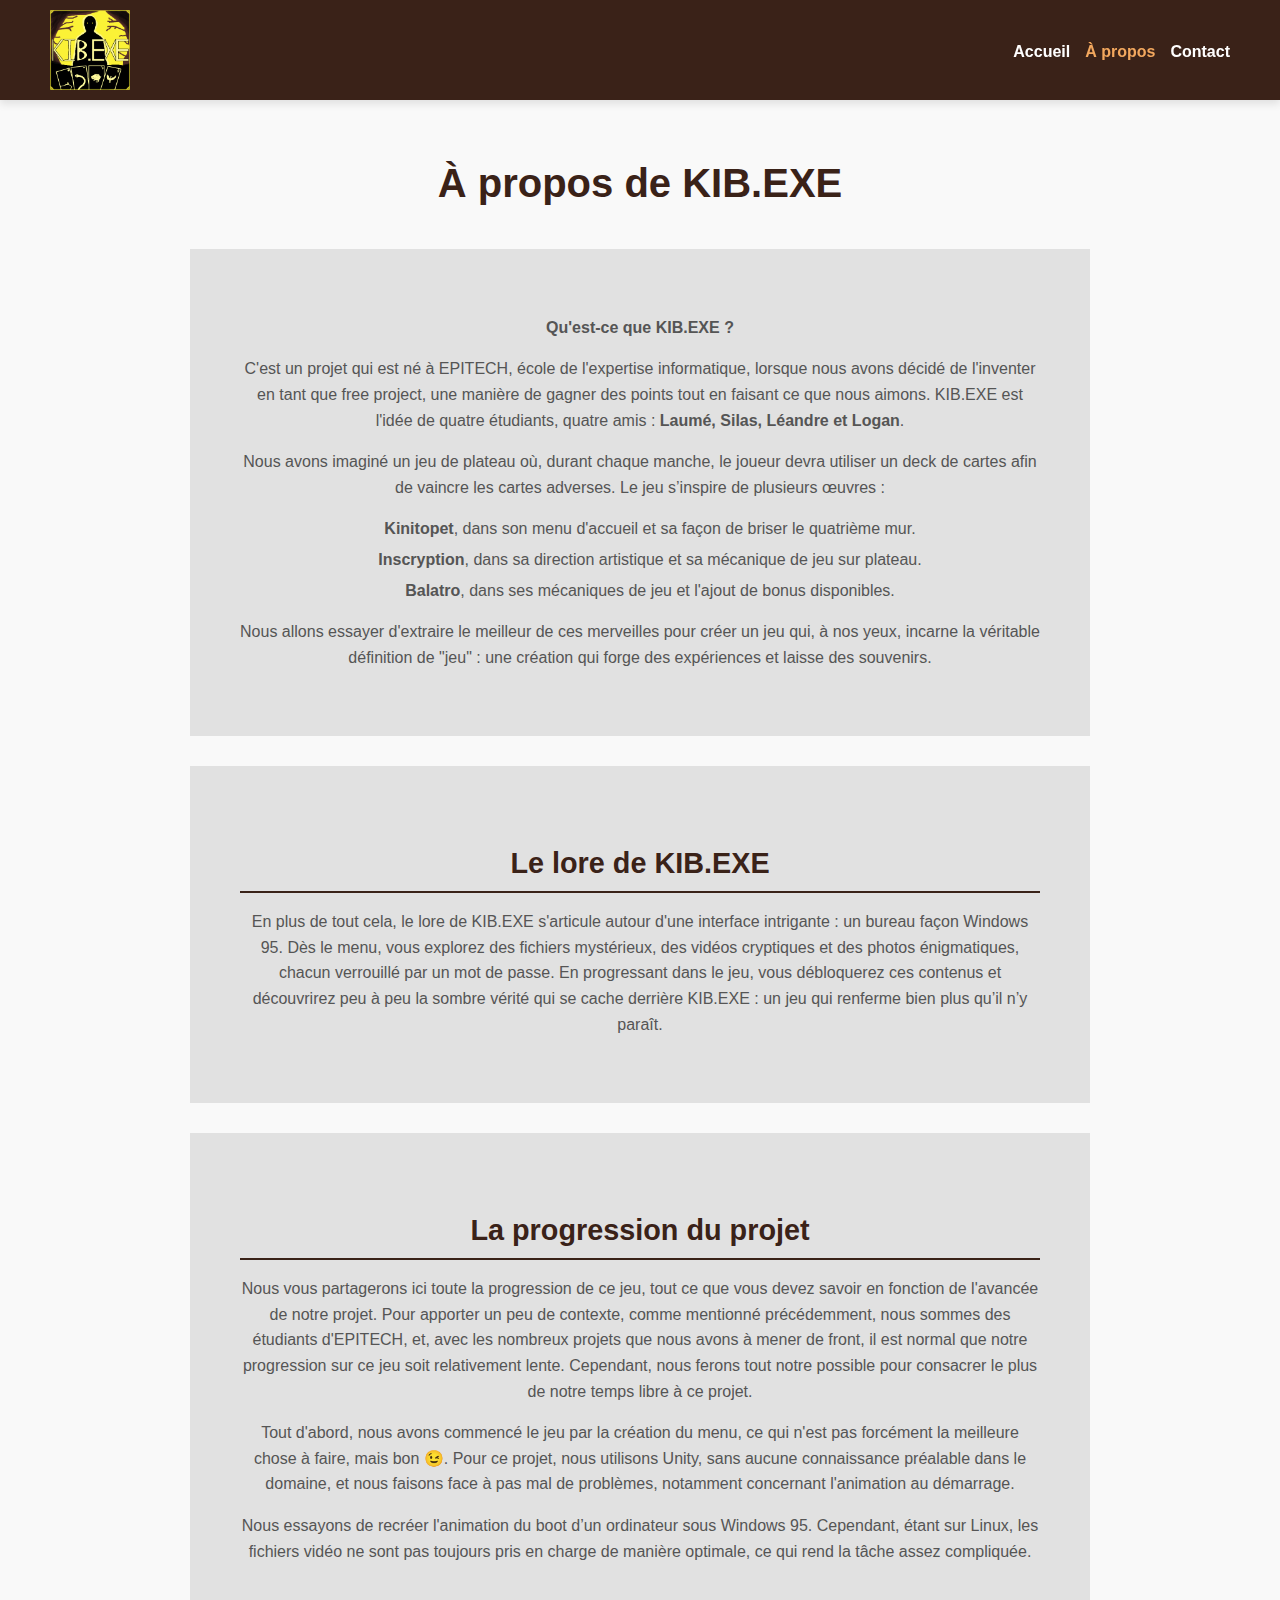
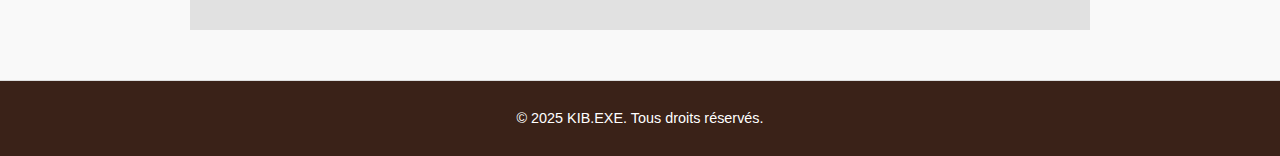
==== about.html @ d12bddd9 "[+] web page" ====
<!DOCTYPE html>
<html lang="fr">
<head>
    <meta charset="UTF-8">
    <meta name="viewport" content="width=device-width, initial-scale=1.0">
    <title>À propos - KIB.EXE</title>
    <link rel="stylesheet" href="style.css">
</head>
<body>
    <header class="header">
        <div class="logo"><img src="logo_kib.png" alt="logo kib.exe"></div>
        <nav class="nav">
            <ul>
                <li><a href="index.html">Accueil</a></li>
                <li><a href="about.html" class="active">À propos</a></li>
                <li><a href="contact.html">Contact</a></li>
            </ul>
        </nav>
    </header>

    <main class="about">
        <h1>À propos de KIB.EXE</h1>

        <section class="description">
            <p><strong>Qu'est-ce que KIB.EXE ?</strong></p>
            <p>
                C'est un projet qui est né à EPITECH, école de l'expertise informatique, lorsque nous avons décidé de l'inventer 
                en tant que free project, une manière de gagner des points tout en faisant ce que nous aimons. KIB.EXE est l'idée 
                de quatre étudiants, quatre amis : <strong>Laumé, Silas, Léandre et Logan</strong>.
            </p>
            <p>
                Nous avons imaginé un jeu de plateau où, durant chaque manche, le joueur devra utiliser un deck de cartes afin de 
                vaincre les cartes adverses. Le jeu s’inspire de plusieurs œuvres :
            </p>
            <ul>
                <li><strong>Kinitopet</strong>, dans son menu d'accueil et sa façon de briser le quatrième mur.</li>
                <li><strong>Inscryption</strong>, dans sa direction artistique et sa mécanique de jeu sur plateau.</li>
                <li><strong>Balatro</strong>, dans ses mécaniques de jeu et l'ajout de bonus disponibles.</li>
            </ul>
            <p>
                Nous allons essayer d'extraire le meilleur de ces merveilles pour créer un jeu qui, à nos yeux, incarne la véritable 
                définition de "jeu" : une création qui forge des expériences et laisse des souvenirs.
            </p>
        </section>

        <section class="lore">
            <h2>Le lore de KIB.EXE</h2>
            <p>
                En plus de tout cela, le lore de KIB.EXE s'articule autour d'une interface intrigante : un bureau façon Windows 95. 
                Dès le menu, vous explorez des fichiers mystérieux, des vidéos cryptiques et des photos énigmatiques, chacun verrouillé 
                par un mot de passe. En progressant dans le jeu, vous débloquerez ces contenus et découvrirez peu à peu la sombre vérité 
                qui se cache derrière KIB.EXE : un jeu qui renferme bien plus qu’il n’y paraît.
            </p>
        </section>

        <section class="progression">
            <h2>La progression du projet</h2>
            <p>
                Nous vous partagerons ici toute la progression de ce jeu, tout ce que vous devez savoir en fonction de l'avancée 
                de notre projet. Pour apporter un peu de contexte, comme mentionné précédemment, nous sommes des étudiants 
                d'EPITECH, et, avec les nombreux projets que nous avons à mener de front, il est normal que notre progression 
                sur ce jeu soit relativement lente. Cependant, nous ferons tout notre possible pour consacrer le plus de notre 
                temps libre à ce projet.
            </p>
            <p>
                Tout d'abord, nous avons commencé le jeu par la création du menu, ce qui n'est pas forcément la meilleure 
                chose à faire, mais bon 😉. Pour ce projet, nous utilisons Unity, sans aucune connaissance préalable dans 
                le domaine, et nous faisons face à pas mal de problèmes, notamment concernant l'animation au démarrage.
            </p>
            <p>
                Nous essayons de recréer l'animation du boot d’un ordinateur sous Windows 95. Cependant, étant sur Linux, 
                les fichiers vidéo ne sont pas toujours pris en charge de manière optimale, ce qui rend la tâche assez compliquée.
            </p>
        </section>
    </main>

    <footer class="footer">
        <p>&copy; 2025 KIB.EXE. Tous droits réservés.</p>
    </footer>
</body>
</html>
---- style.css ----
/* === Styles Globaux === */
body {
    display: flex;            /* Flexbox pour structurer les éléments */
    flex-direction: column;   /* Organise en colonne (header, main, footer) */
    min-height: 100vh; 
    margin: 0;
    font-family: Arial, sans-serif;
    line-height: 1.8;
    color: #333;
    background-color: #f9f9f9;
}

a {
    text-decoration: none;
    color: inherit;
}

ul {
    list-style: none;
    padding: 0;
    margin: 0;
}

.contact-info ul {
    padding-top: 40px;
}

/* === Header === */
.header {
    display: flex;
    justify-content: space-between;
    align-items: center;
    padding: 10px 50px;
    background-color: #3a2218; /* Vert élégant */
    color: white;
    position: sticky;
    top: 0;
    z-index: 1000;
    box-shadow: 0 4px 8px rgba(0, 0, 0, 0.1);
}

.header .logo a {
    font-size: 1.5em;
    font-weight: bold;
    color: white;
}

.header .nav ul {
    display: flex;
    gap: 15px;
}

.header .nav ul li {
    display: inline;
}

.header .nav ul li a {
    color: white;
    font-weight: bold;
    transition: color 0.3s;
}

.header .nav ul li a:hover, .header .nav ul li a.active {
    color: #f3a85e;
}

/* === Footer === */
.footer {
    background-color: #3a2218;
    color: white;
    text-align: center;
    padding: 10px;
    margin-top: 20px;
    border-top: 1px solid #ddd;
    font-size: 0.9em;
    margin-top: auto;
}

/* === Page About === */
.about {
    max-width: 900px;
    margin: 0 auto;
    padding: 20px 15px;
}

.about h1 {
    text-align: center;
    color: #3a2218;
    margin-bottom: 30px;
    font-size: 2.5em;
}

.description, .lore, .progression {
    margin-bottom: 30px;
    line-height: 1.6;
    color: #555;
}

h2 {
    color: #3a2218;
    font-size: 1.8em;
    border-bottom: 2px solid #3a2218;
    padding-bottom: 5px;
    margin-bottom: 15px;
}

ul {
    margin-top: 10px;
    padding-left: 20px;
}

ul li {
    margin-bottom: 5px;
}

section {
    text-align: center;
    padding: 50px;
    background-color: #e1e1e1;
}

main {
    flex: 1;                  /* Remplit l'espace restant entre le header et le footer */
}

.logo img {
    width: 80px; /* Ajuste la largeur de l'image */
    height: auto; /* Maintient le ratio d'aspect pour éviter la déformation */
    display: block; /* S'assure que l'image est bien affichée */
}

/* responsive */
@media (max-width: 768px) {
    .header {
        flex-direction: column;
        text-align: center;
    }

    .header .nav ul {
        flex-wrap: wrap;
        justify-content: center;
        gap: 10px;
    }

    .about {
        padding: 15px;
    }

    .about h1 {
        font-size: 2em;
    }
}
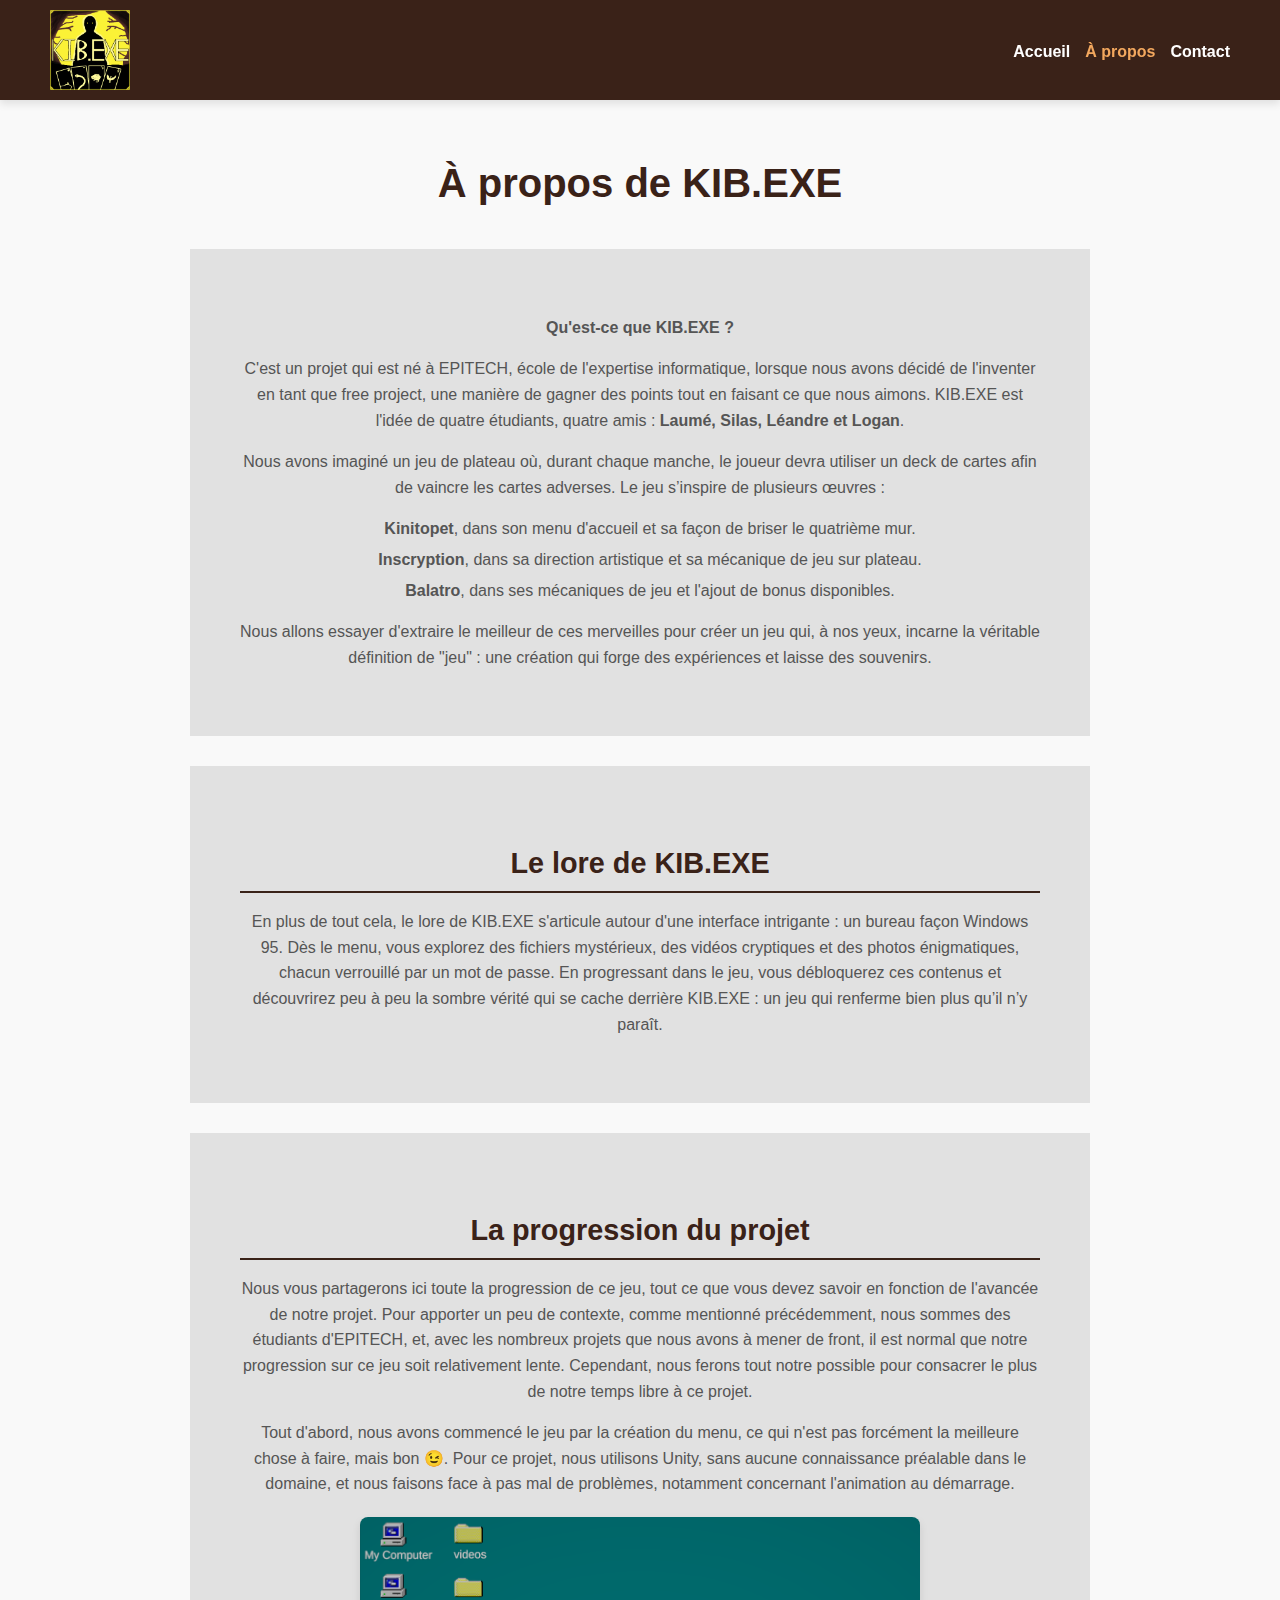
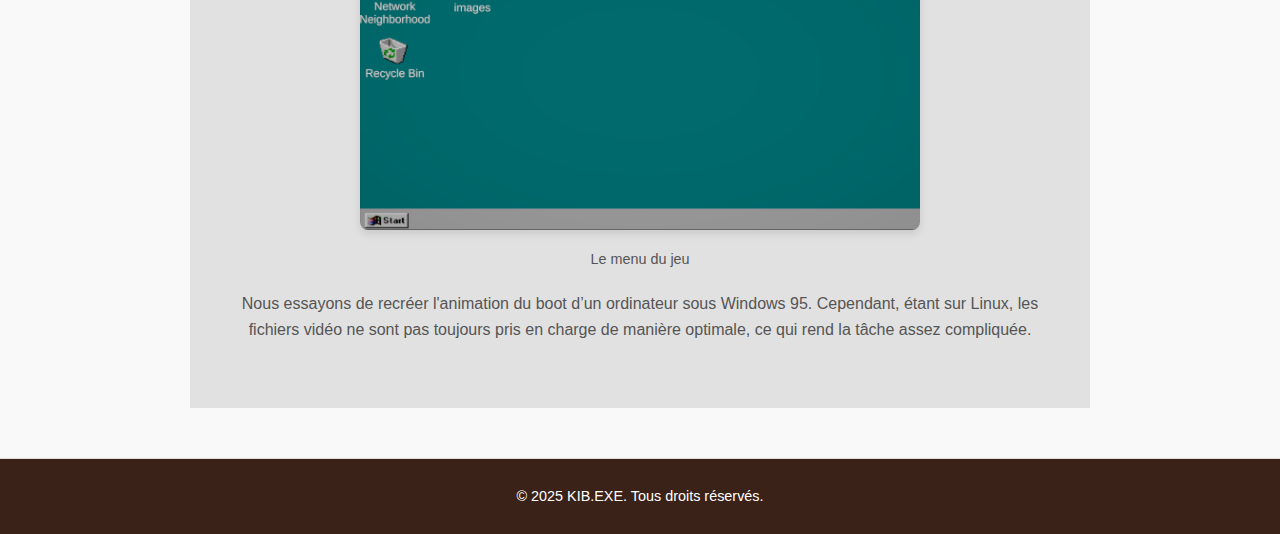
==== commit 5b8d69ce: "[+] images" ====
--- a/about.html
+++ b/about.html
@@ -8,7 +8,7 @@
 </head>
 <body>
     <header class="header">
-        <div class="logo"><img src="logo_kib.png" alt="logo kib.exe"></div>
+        <div class="logo"><img src="images/logo_kib.png" alt="logo kib.exe"></div>
         <nav class="nav">
             <ul>
                 <li><a href="index.html">Accueil</a></li>
@@ -67,6 +67,10 @@
                 chose à faire, mais bon 😉. Pour ce projet, nous utilisons Unity, sans aucune connaissance préalable dans 
                 le domaine, et nous faisons face à pas mal de problèmes, notamment concernant l'animation au démarrage.
             </p>
+            <div class="image-container">
+                <img src="images/menu.png" alt="menu du jeu">
+                <p>Le menu du jeu</p>
+            </div>
             <p>
                 Nous essayons de recréer l'animation du boot d’un ordinateur sous Windows 95. Cependant, étant sur Linux, 
                 les fichiers vidéo ne sont pas toujours pris en charge de manière optimale, ce qui rend la tâche assez compliquée.
--- a/style.css
+++ b/style.css
@@ -129,6 +129,25 @@
     display: block; /* S'assure que l'image est bien affichée */
 }
 
+.image-container {
+    text-align: center; /* Centre le contenu */
+    margin: 20px 0;
+}
+
+.image-container img {
+    max-width: 70%; /* Réduit la taille de l'image à 70% du conteneur */
+    height: auto; /* Préserve les proportions */
+    border-radius: 8px; /* Ajoute des coins arrondis */
+    box-shadow: 0 4px 8px rgba(0, 0, 0, 0.1); /* Ajoute une ombre discrète */
+}
+
+.image-container p {
+    font-size: 0.9em; /* Texte en dessous un peu plus petit */
+    color: #555;
+    margin-top: 10px;
+}
+
+
 /* responsive */
 @media (max-width: 768px) {
     .header {
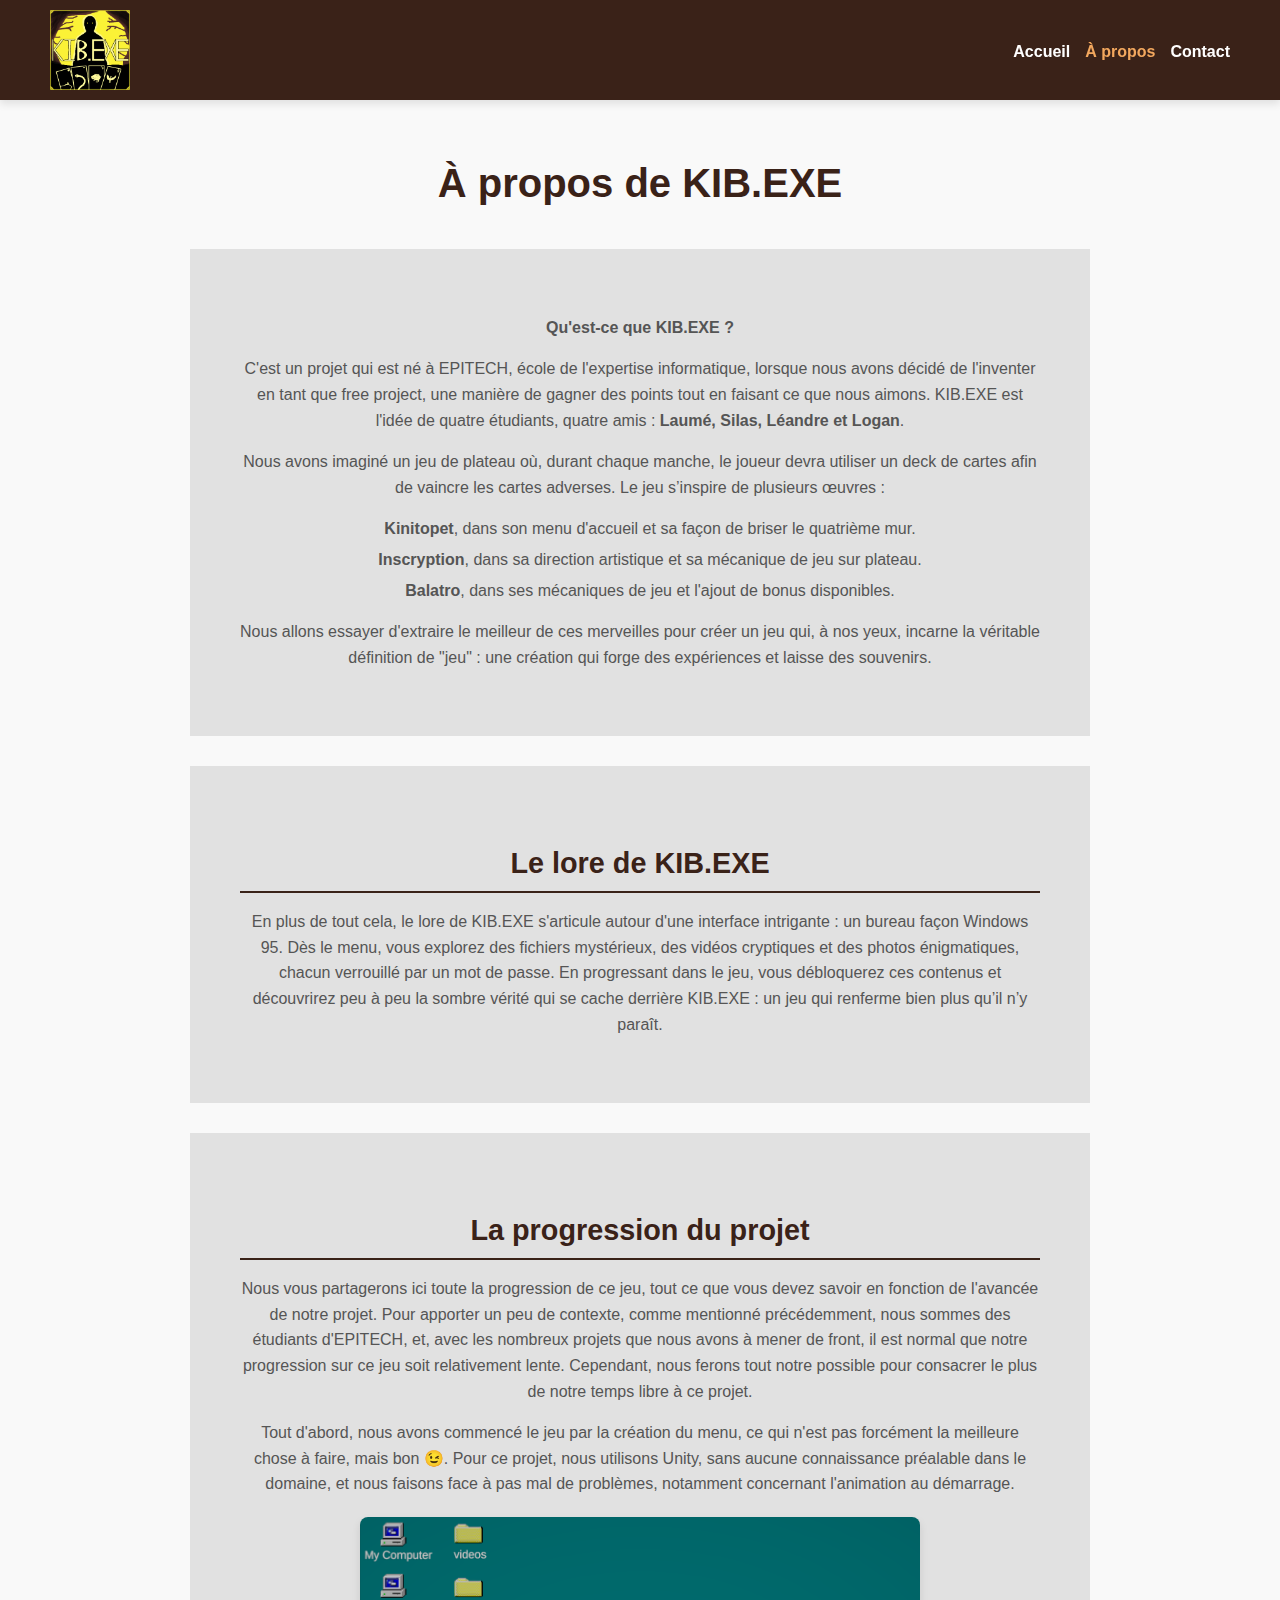
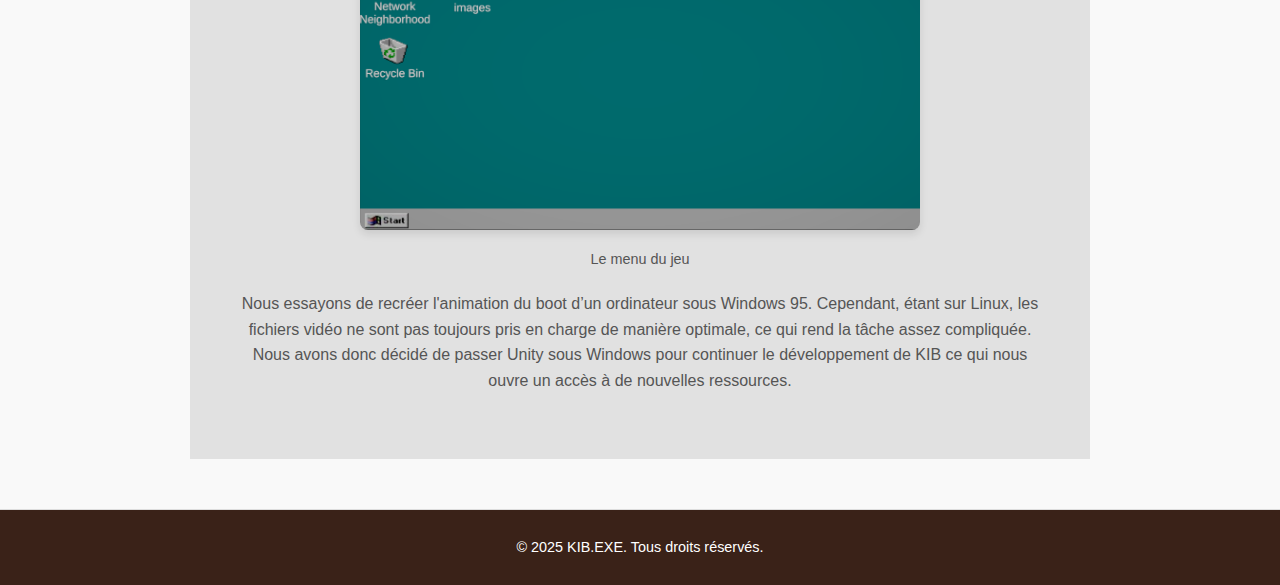
==== commit 8f55577c: "[+] Updated Windows unity in 'about' content" ====
--- a/about.html
+++ b/about.html
@@ -74,6 +74,7 @@
             <p>
                 Nous essayons de recréer l'animation du boot d’un ordinateur sous Windows 95. Cependant, étant sur Linux, 
                 les fichiers vidéo ne sont pas toujours pris en charge de manière optimale, ce qui rend la tâche assez compliquée.
+                Nous avons donc décidé de passer Unity sous Windows pour continuer le développement de KIB ce qui nous ouvre un accès à de nouvelles ressources. 
             </p>
         </section>
     </main>
